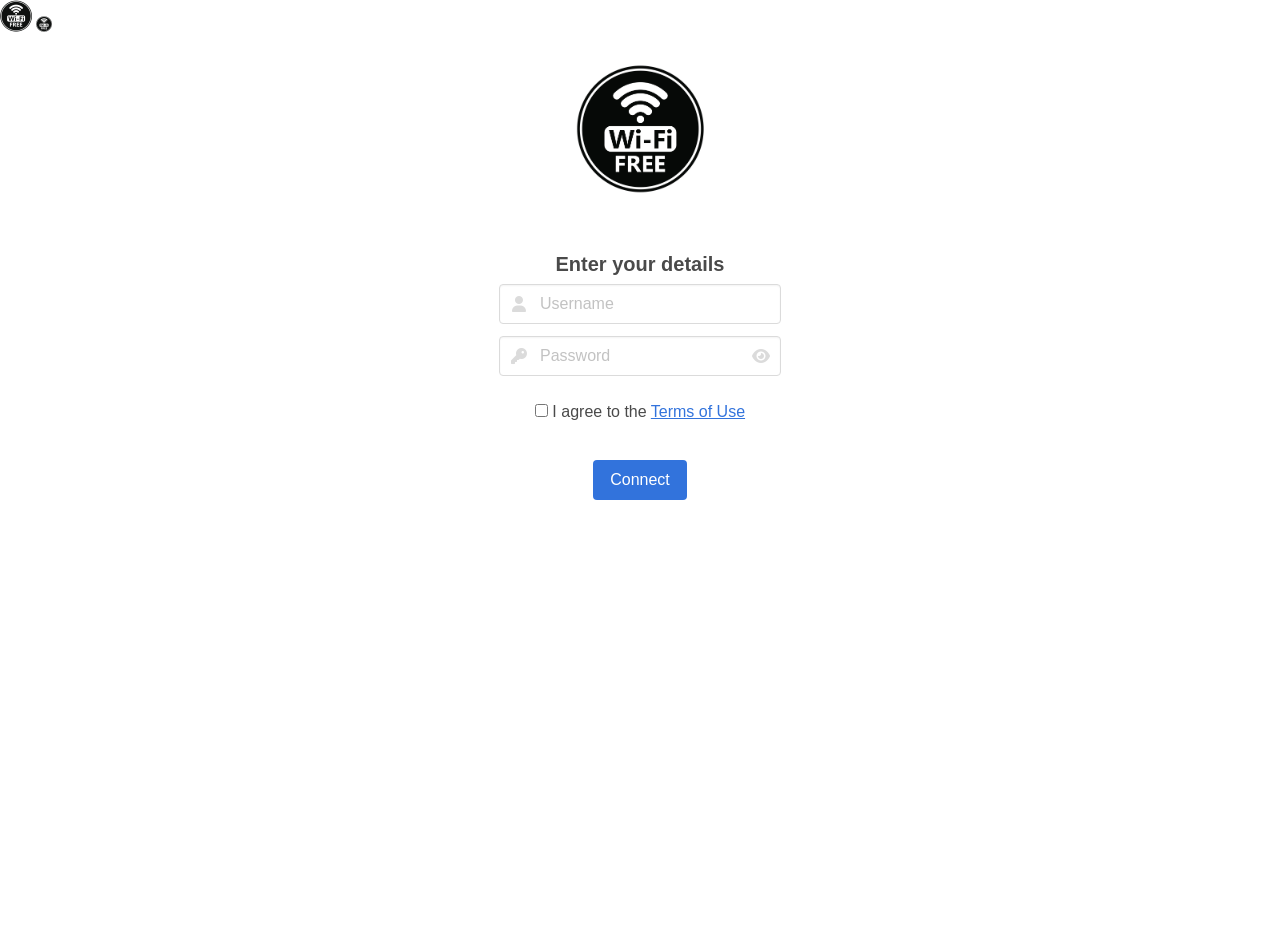
==== templates/index.html @ e473dd7b "first commit" ====
<!doctype html>
<html>
<head>
    <meta charset="utf-8">
    <title>{{ business_name }} WiFi</title>
    <meta name="viewport" content="width=device-width, initial-scale=1.0, maximum-scale=1.0, user-scalable=no"/>
    <link rel="stylesheet" href="../static/css/bulma.min.css">
    <link rel="stylesheet" href="https://cdn.jsdelivr.net/npm/@fortawesome/fontawesome-free@6.6.0/css/all.min.css"/>
    <img src="../static/images/favicomatic/favicon-32x32.png" height="32" width="32"/>
    <img src="../static/images/favicomatic/favicon-16x16.png" height="16" width="16"/>
    <link rel="stylesheet" href="../static/css/style.css">
</head>
<body>
<div class="page">
    <div class="head">
        <br>
        <figure id="logo">
            <img src="../static/images/logo.png" height="1308" width="1276"/>
        </figure>
    </div>
    <div class="main">
        <section class="section">
            <div class="container">
                <div id="contact_form" class="content is-size-5 has-text-centered has-text-weight-bold">Enter your
                    details
                </div>
                <form method="post" action="/">
                    <div class="field">
                        <div class="control has-icons-left">
                            <input class="input" type="text" name="uname" placeholder="Username" required>
                            <span class="icon is-small is-left">
                                <i class="fas fa-user"></i>
                            </span>
                        </div>
                    </div>
                    <div class="field">
                        <div class="control has-icons-left has-icons-right">
                            <input class="input" type="password" id="password" name="pass" placeholder="Password"
                                   required>
                            <span class="icon is-small is-left">
                                <i class="fas fa-key"></i>
                            </span>
                            <span class="icon is-small is-right password-toggle-icon">
                                <i class="fas fa-eye"></i>
                            </span>
                        </div>
                    </div>
                    <br>
                    <div class="columns is-centered is-mobile">
                        <div class="control">
                            <label class="checkbox">
                                <input type="checkbox" required>
                                I agree to the <a href="policy.php">Terms of Use</a>
                            </label>
                        </div>
                    </div>
                    <br>
                    <div class="buttons is-centered">
                        <button class="button is-link">Connect</button>
                    </div>
                </form>
            </div>
        </section>
    </div>
</div>
<script type="text/javascript">
    const passwordField = document.getElementById("password");
    const togglePassword = document.querySelector(".password-toggle-icon i");

    togglePassword.addEventListener("click", function () {
        if (passwordField.type === "password") {
            passwordField.type = "text";
            togglePassword.classList.remove("fa-eye");
            togglePassword.classList.add("fa-eye-slash");
        } else {
            passwordField.type = "password";
            togglePassword.classList.remove("fa-eye-slash");
            togglePassword.classList.add("fa-eye");
        }
    });
</script>
</body>
</html>
---- static/css/style.css ----
/*
    *{ border: 1px solid red; }
*/

.page
{
  height: 100vh;
  margin: 0 auto;
  max-width: 100%;
  font-family: "Ariel", sans-serif;
}

a:link
{
  text-decoration: underline;
}

.head
{
  display: flex;
  flex-wrap: wrap;
  flex-direction: column;
  align-items: center;
}

.main
{
  display: flex;
  flex-wrap: wrap;
  flex-direction: column;
  align-items: center;
}

#logo
{
  width: 35%;
  margin-left: auto;
  margin-right: auto;
  display: block;
}

#contact_form
{
  margin-bottom: 5px;
}

#margin_zero
{
  margin: 0;
}

.password-toggle-icon {
  pointer-events: auto !important;
  cursor: pointer;
}

/* Media Query for iPads */

@media only screen 
and (min-width: 600px)
{
  #logo
  {
    max-width: 40%;
  }
}

/* Media Query for Desktops */

@media only screen   
and (min-width: 768px)
{
  #logo
  {
    max-width: 10%;
  }
  .main
  {
    height: 80%;
  }
}
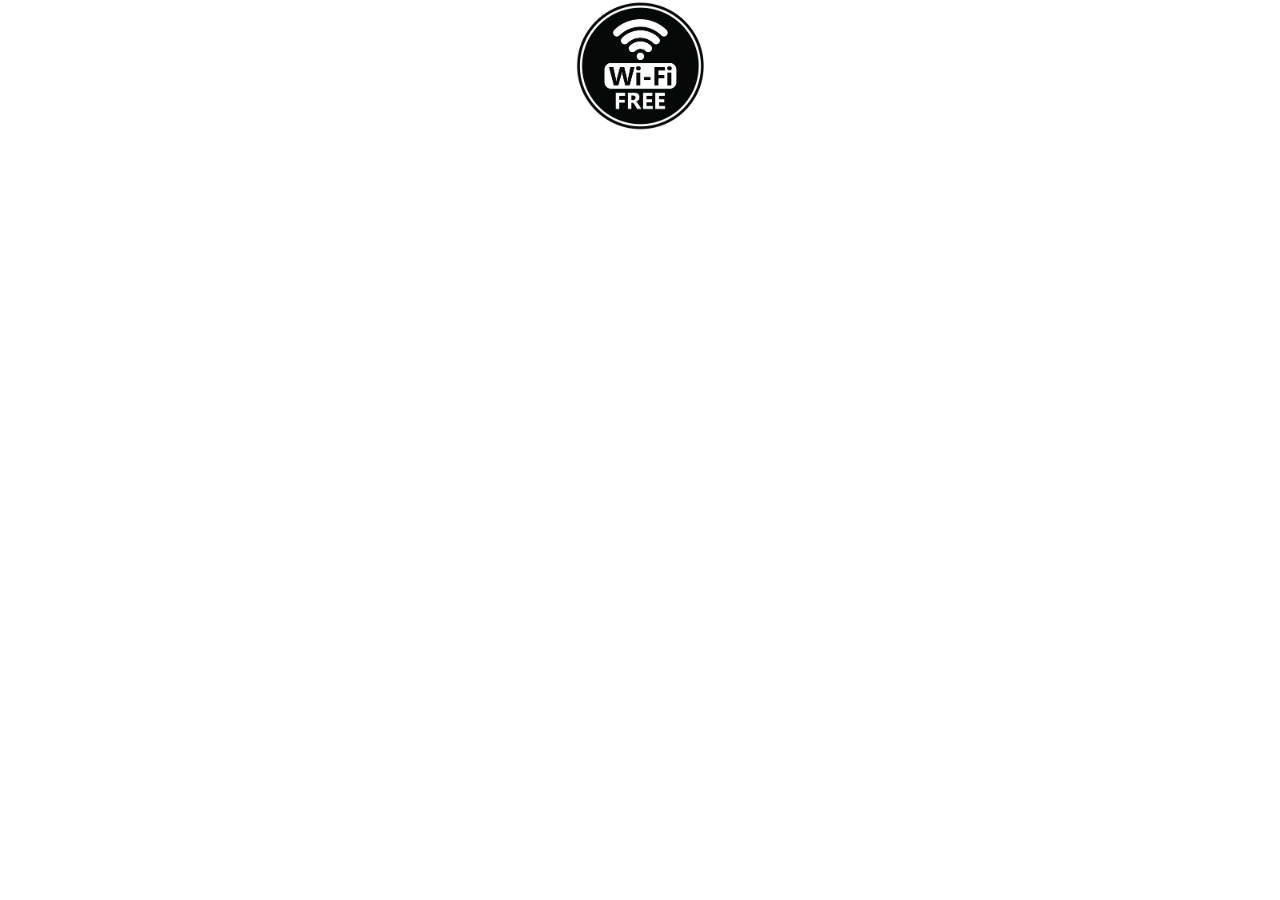
==== commit a8b7a341: "refacto code and remove login page" ====
--- a/templates/index.html
+++ b/templates/index.html
@@ -6,14 +6,13 @@
     <meta name="viewport" content="width=device-width, initial-scale=1.0, maximum-scale=1.0, user-scalable=no"/>
     <link rel="stylesheet" href="../static/css/bulma.min.css">
     <link rel="stylesheet" href="https://cdn.jsdelivr.net/npm/@fortawesome/fontawesome-free@6.6.0/css/all.min.css"/>
-    <img src="../static/images/favicomatic/favicon-32x32.png" height="32" width="32"/>
-    <img src="../static/images/favicomatic/favicon-16x16.png" height="16" width="16"/>
+    <link rel="icon" type="image/png" href="../static/images/favicomatic/favicon-32x32.png" height="32" width="32"/>
+    <link rel="icon" type="image/png" href="../static/images/favicomatic/favicon-16x16.png" height="16" width="16"/>
     <link rel="stylesheet" href="../static/css/style.css">
 </head>
 <body>
 <div class="page">
     <div class="head">
-        <br>
         <figure id="logo">
             <img src="../static/images/logo.png" height="1308" width="1276"/>
         </figure>
@@ -21,44 +20,7 @@
     <div class="main">
         <section class="section">
             <div class="container">
-                <div id="contact_form" class="content is-size-5 has-text-centered has-text-weight-bold">Enter your
-                    details
-                </div>
-                <form method="post" action="/">
-                    <div class="field">
-                        <div class="control has-icons-left">
-                            <input class="input" type="text" name="uname" placeholder="Username" required>
-                            <span class="icon is-small is-left">
-                                <i class="fas fa-user"></i>
-                            </span>
-                        </div>
-                    </div>
-                    <div class="field">
-                        <div class="control has-icons-left has-icons-right">
-                            <input class="input" type="password" id="password" name="pass" placeholder="Password"
-                                   required>
-                            <span class="icon is-small is-left">
-                                <i class="fas fa-key"></i>
-                            </span>
-                            <span class="icon is-small is-right password-toggle-icon">
-                                <i class="fas fa-eye"></i>
-                            </span>
-                        </div>
-                    </div>
-                    <br>
-                    <div class="columns is-centered is-mobile">
-                        <div class="control">
-                            <label class="checkbox">
-                                <input type="checkbox" required>
-                                I agree to the <a href="policy.php">Terms of Use</a>
-                            </label>
-                        </div>
-                    </div>
-                    <br>
-                    <div class="buttons is-centered">
-                        <button class="button is-link">Connect</button>
-                    </div>
-                </form>
+
             </div>
         </section>
     </div>
